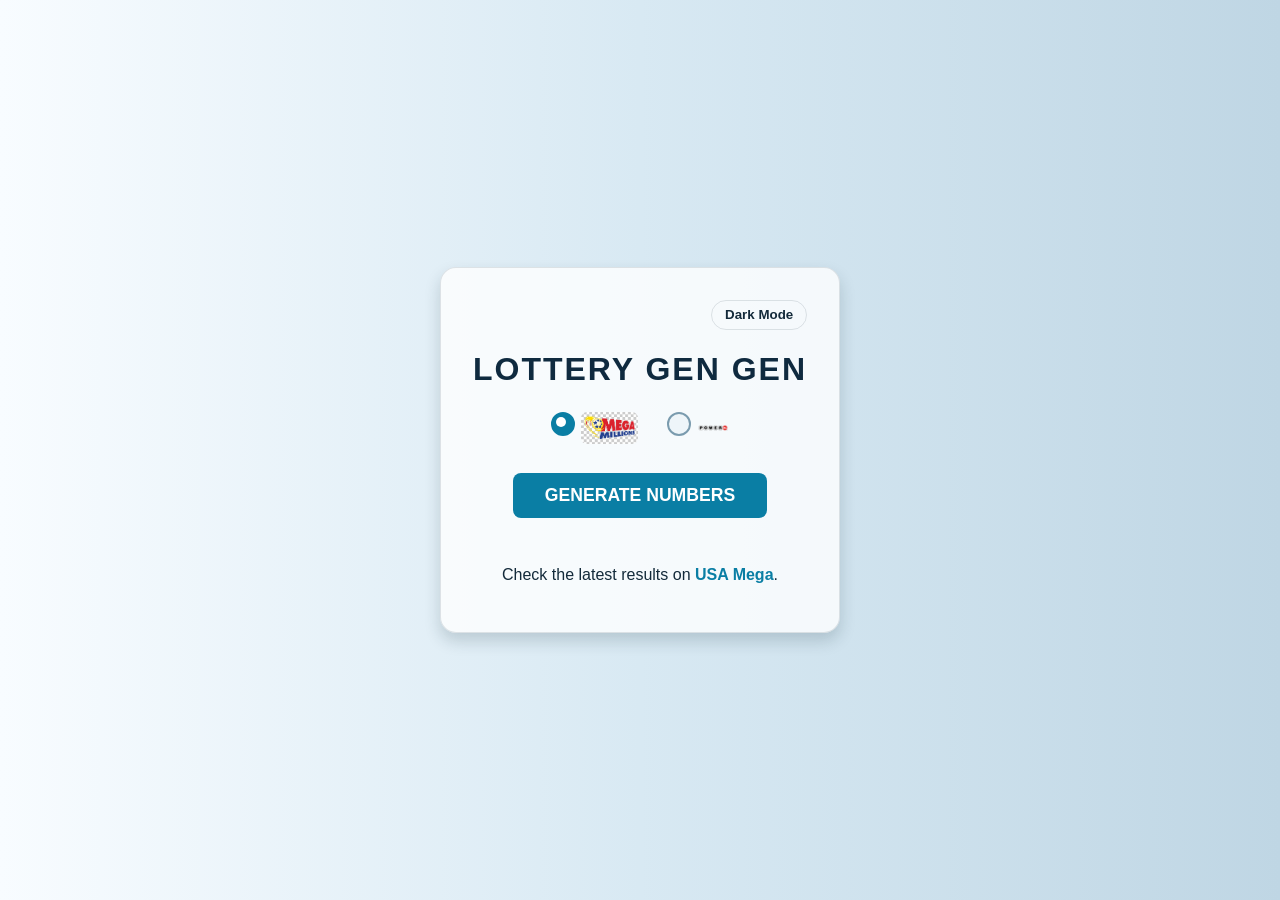
==== index.html @ 68587aea "Use lottery logos and ignore local workspace folders" ====
<!DOCTYPE html>
<html lang="en">
<head>
    <meta charset="UTF-8">
    <meta name="viewport" content="width=device-width, initial-scale=1.0">
    <title>Lottery Gen Gen</title>
    <link rel="stylesheet" href="style.css">
</head>
<body>
    <div class="container">
        <div class="top-bar">
            <button id="theme-toggle" class="theme-toggle" type="button" aria-label="Switch to dark mode">Dark Mode</button>
        </div>
        <h1>Lottery Gen Gen</h1>
        <div class="lottery-selection">
            <input type="radio" id="mega-millions" name="lottery" value="mega-millions" checked>
            <label for="mega-millions">
                <img src="favicons/megamillions_logo.jpg" alt="Mega Millions" class="lottery-logo">
            </label>
            <input type="radio" id="powerball" name="lottery" value="powerball">
            <label for="powerball">
                <img src="favicons/powerball_logo.png" alt="Powerball" class="lottery-logo">
            </label>
        </div>
        <div id="powerball-options" class="powerball-options">
            <input type="checkbox" id="power-play" name="power-play">
            <label for="power-play">Power Play</label>
            <input type="checkbox" id="double-play" name="double-play">
            <label for="double-play">Double Play</label>
        </div>
        <button id="generate-btn">Generate Numbers</button>
        <div id="results-container">
            <div id="main-numbers-container" class="numbers-container"></div>
            <div id="power-play-container" class="power-play-container"></div>
            <div id="double-play-container" class="double-play-container">
                <h2>Double Play Numbers</h2>
                <div id="double-play-numbers-container" class="numbers-container"></div>
            </div>
        </div>
        <p>Check the latest results on <a href="https://www.usamega.com/" target="_blank">USA Mega</a>.</p>
    </div>
    <script src="main.js"></script>
</body>
</html>
---- style.css ----
:root {
    --text-color: #132a3a;
    --bg-start: #f8fcff;
    --bg-mid: #d8e9f3;
    --bg-end: #bfd6e4;
    --container-bg: rgba(255, 255, 255, 0.78);
    --container-border: rgba(19, 42, 58, 0.12);
    --container-shadow: 0 0.5rem 1rem rgba(19, 42, 58, 0.18);
    --heading-color: #0f2a3f;
    --subheading-color: #1e3f56;
    --muted-label: #324f61;
    --button-bg: #0a7ea4;
    --button-bg-hover: #086686;
    --number-bg: #ffffff;
    --number-text: #142c3d;
    --number-border: #c4d7e2;
    --special-bg: #d92a2a;
    --special-border: #b82222;
    --link-color: #0a7ea4;
    --radio-bg: #eef5f9;
    --radio-border: #7a9bae;
    --radio-active: #0a7ea4;
    --power-play-color: #9b5f00;
    --divider: rgba(19, 42, 58, 0.15);
}

:root[data-theme="dark"] {
    --text-color: #ffffff;
    --bg-start: #0f2027;
    --bg-mid: #203a43;
    --bg-end: #2c5364;
    --container-bg: rgba(0, 0, 0, 0.2);
    --container-border: rgba(255, 255, 255, 0.1);
    --container-shadow: 0 0.5rem 1rem rgba(0, 0, 0, 0.5);
    --heading-color: #ffffff;
    --subheading-color: #ffffff;
    --muted-label: #eeeeee;
    --button-bg: #007bff;
    --button-bg-hover: #0056b3;
    --number-bg: #ffffff;
    --number-text: #000000;
    --number-border: #dddddd;
    --special-bg: #d92a2a;
    --special-border: #b82222;
    --link-color: #17a2b8;
    --radio-bg: #333333;
    --radio-border: #aaaaaa;
    --radio-active: #007bff;
    --power-play-color: #ffc107;
    --divider: rgba(255, 255, 255, 0.2);
}

body {
    font-family: 'Helvetica Neue', Helvetica, Arial, sans-serif;
    background: linear-gradient(to right, var(--bg-start), var(--bg-mid), var(--bg-end));
    color: var(--text-color);
    display: flex;
    justify-content: center;
    align-items: center;
    min-height: 100vh;
    margin: 0;
    transition: background 0.25s ease, color 0.25s ease;
}

.container {
    background-color: var(--container-bg);
    padding: 2rem;
    border-radius: 1rem;
    box-shadow: var(--container-shadow);
    text-align: center;
    max-width: 90%;
    border: 1px solid var(--container-border);
    transition: background-color 0.25s ease, border-color 0.25s ease, box-shadow 0.25s ease;
}

.top-bar {
    display: flex;
    justify-content: flex-end;
}

.theme-toggle {
    border: 1px solid var(--container-border);
    background: transparent;
    color: var(--text-color);
    border-radius: 999px;
    padding: 0.4rem 0.8rem;
    cursor: pointer;
    font-weight: 600;
    transition: background-color 0.2s ease, color 0.2s ease, border-color 0.2s ease;
}

.theme-toggle:hover {
    background-color: var(--button-bg);
    color: #fff;
    border-color: var(--button-bg);
}

h1 {
    margin-bottom: 1.5rem;
    color: var(--heading-color);
    text-transform: uppercase;
    letter-spacing: 2px;
}

.lottery-selection, .powerball-options {
    margin-bottom: 1.5rem;
    font-size: 1.1rem;
}

.lottery-selection label, .powerball-options label {
    margin: 0 0.75rem;
    cursor: pointer;
    color: var(--muted-label);
}

#generate-btn {
    background-color: var(--button-bg);
    color: white;
    padding: 0.75rem 2rem;
    border: none;
    border-radius: 0.5rem;
    cursor: pointer;
    font-size: 1.1rem;
    font-weight: bold;
    text-transform: uppercase;
    transition: background-color 0.3s, transform 0.2s;
}

#generate-btn:hover {
    background-color: var(--button-bg-hover);
    transform: translateY(-2px);
}

.numbers-container {
    display: flex;
    justify-content: center;
    flex-wrap: wrap;
    margin-top: 1.5rem;
}

.number {
    background-color: var(--number-bg);
    width: 3.5rem;
    height: 3.5rem;
    border-radius: 50%;
    display: flex;
    justify-content: center;
    align-items: center;
    margin: 0.5rem;
    font-size: 1.5rem;
    font-weight: bold;
    color: var(--number-text);
    box-shadow: 0 2px 5px rgba(0,0,0,0.2);
    border: 3px solid var(--number-border);
}

.number.special {
    background-color: var(--special-bg); /* Red for Powerball */
    color: #fff;
    border-color: var(--special-border);
}

.power-play-container {
    margin-top: 1.5rem;
    font-size: 1.5rem;
    font-weight: bold;
    color: var(--power-play-color);
}

.double-play-container {
    display: none;
    margin-top: 2rem;
    border-top: 1px solid var(--divider);
    padding-top: 2rem;
}

h2 {
    margin-bottom: 1rem;
    color: var(--subheading-color);
    text-transform: uppercase;
    letter-spacing: 1px;
}

a {
    color: var(--link-color);
    text-decoration: none;
    font-weight: bold;
}

a:hover {
    text-decoration: underline;
}

/* Custom Radio Buttons */
input[type="radio"] {
    display: none;
}
input[type="radio"] + label {
    position: relative;
    padding-left: 30px;
    cursor: pointer;
    line-height: 20px;
    display: inline-flex;
    align-items: center;
    min-height: 28px;
}
input[type="radio"] + label:before {
    content: '';
    position: absolute;
    left: 0;
    top: 0;
    width: 20px;
    height: 20px;
    border: 2px solid var(--radio-border);
    border-radius: 100%;
    background: var(--radio-bg);
}
input[type="radio"]:checked + label:before {
    border-color: var(--radio-active);
    background: var(--radio-active);
}
input[type="radio"]:checked + label:after {
    content: '';
    position: absolute;
    top: 5px;
    left: 5px;
    width: 10px;
    height: 10px;
    border-radius: 100%;
    background: #fff;
}

.powerball-options {
    display: none;
}

.lottery-logo {
    height: 32px;
    width: auto;
    object-fit: contain;
    border-radius: 6px;
}
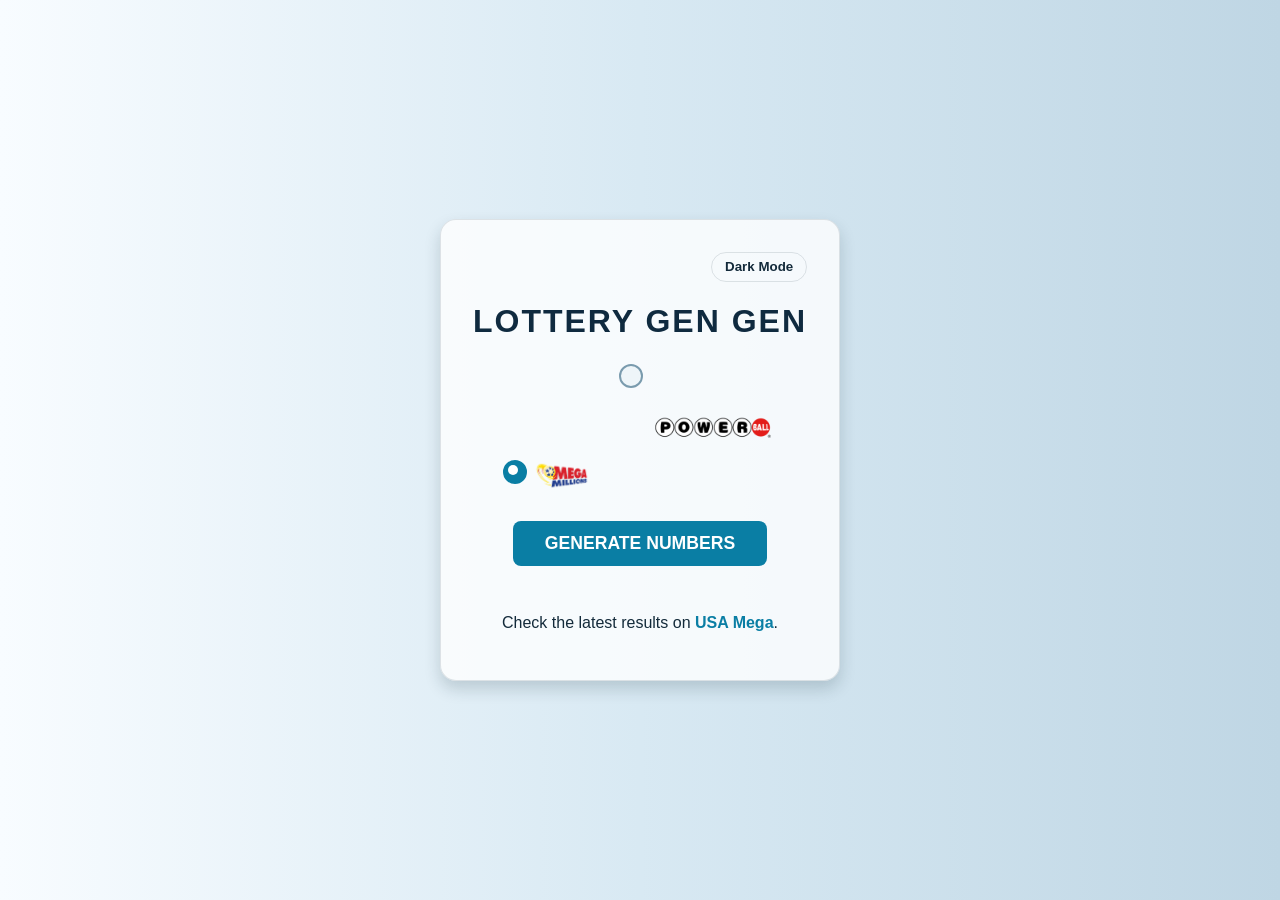
==== commit dab395d9: "Use Mega Millions PNG and enlarge Powerball logo" ====
--- a/index.html
+++ b/index.html
@@ -16,11 +16,11 @@
         <div class="lottery-selection">
             <input type="radio" id="mega-millions" name="lottery" value="mega-millions" checked>
             <label for="mega-millions">
-                <img src="favicons/megamillions_logo.jpg" alt="Mega Millions" class="lottery-logo">
+                <img src="favicons/megamillions_logo.png" alt="Mega Millions" class="lottery-logo">
             </label>
             <input type="radio" id="powerball" name="lottery" value="powerball">
             <label for="powerball">
-                <img src="favicons/powerball_logo.png" alt="Powerball" class="lottery-logo">
+                <img src="favicons/powerball_logo.png" alt="Powerball" class="lottery-logo powerball-logo">
             </label>
         </div>
         <div id="powerball-options" class="powerball-options">
--- a/style.css
+++ b/style.css
@@ -241,3 +241,7 @@
     object-fit: contain;
     border-radius: 6px;
 }
+
+.powerball-logo {
+    height: 128px;
+}
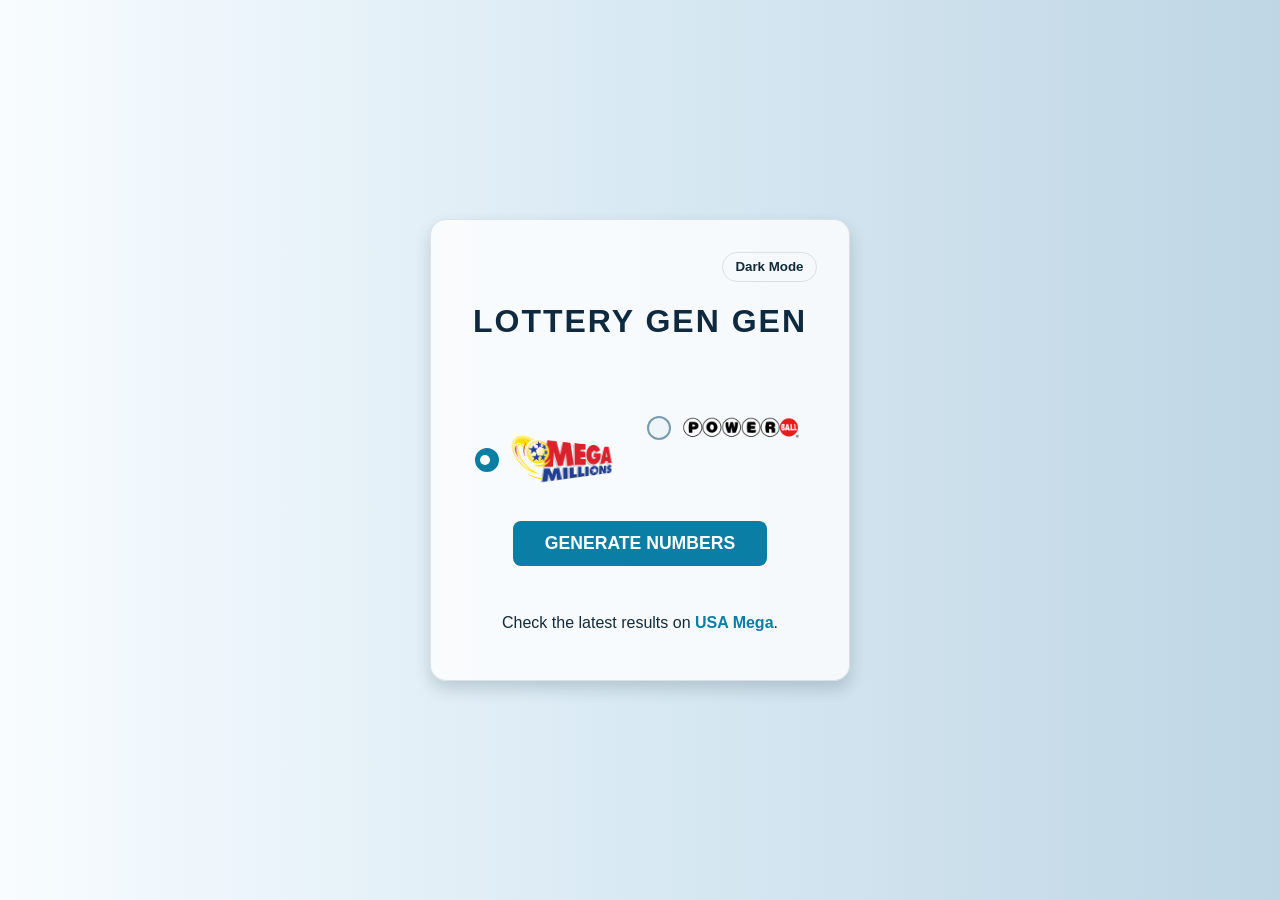
==== commit 9be80b0d: "Center lottery radio markers and enlarge Mega Millions logo" ====
--- a/index.html
+++ b/index.html
@@ -16,7 +16,7 @@
         <div class="lottery-selection">
             <input type="radio" id="mega-millions" name="lottery" value="mega-millions" checked>
             <label for="mega-millions">
-                <img src="favicons/megamillions_logo.png" alt="Mega Millions" class="lottery-logo">
+                <img src="favicons/megamillions_logo.png" alt="Mega Millions" class="lottery-logo mega-millions-logo">
             </label>
             <input type="radio" id="powerball" name="lottery" value="powerball">
             <label for="powerball">
--- a/style.css
+++ b/style.css
@@ -209,7 +209,8 @@
     content: '';
     position: absolute;
     left: 0;
-    top: 0;
+    top: 50%;
+    transform: translateY(-50%);
     width: 20px;
     height: 20px;
     border: 2px solid var(--radio-border);
@@ -223,8 +224,9 @@
 input[type="radio"]:checked + label:after {
     content: '';
     position: absolute;
-    top: 5px;
+    top: 50%;
     left: 5px;
+    transform: translateY(-50%);
     width: 10px;
     height: 10px;
     border-radius: 100%;
@@ -242,6 +244,10 @@
     border-radius: 6px;
 }
 
+.mega-millions-logo {
+    height: 64px;
+}
+
 .powerball-logo {
     height: 128px;
 }
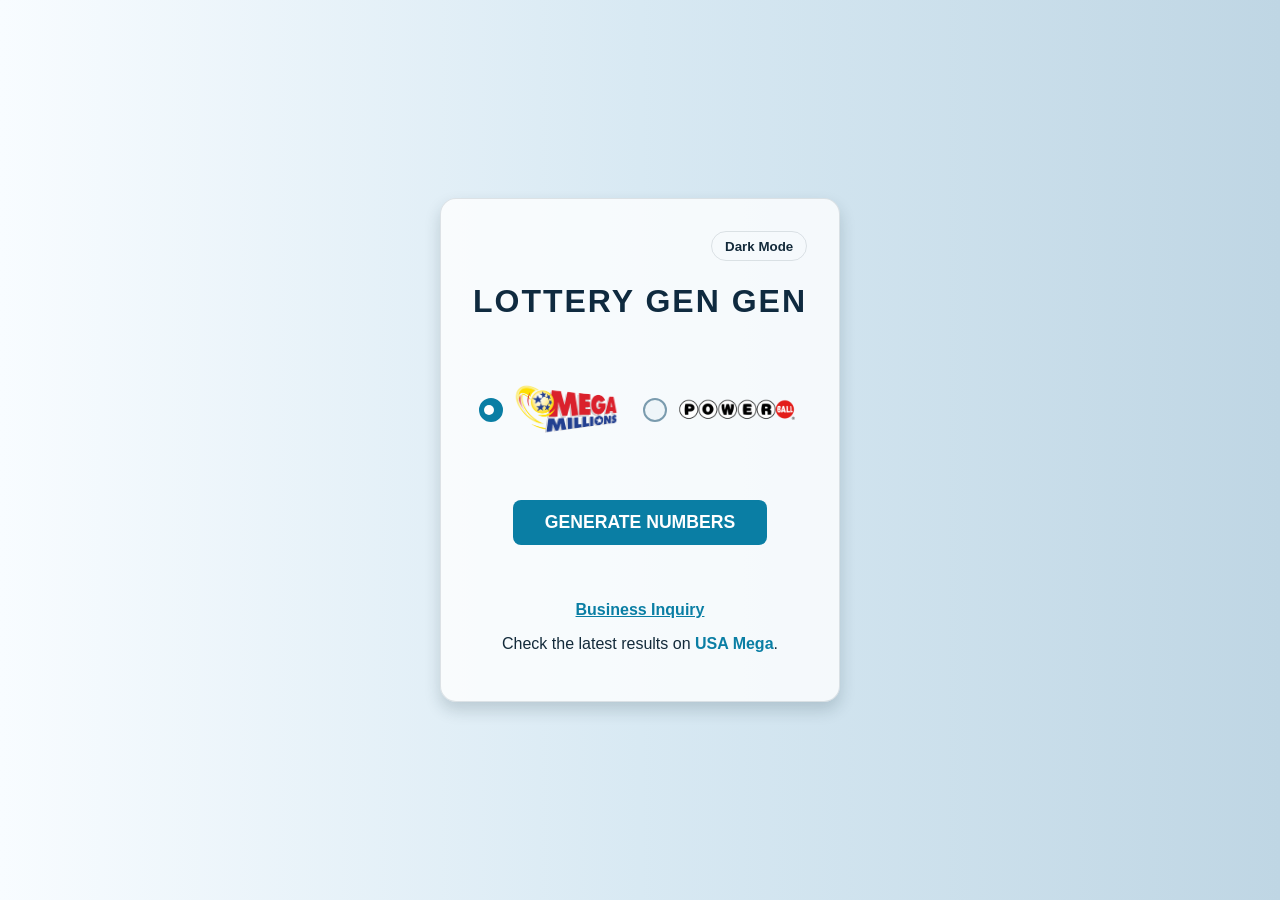
==== commit 9742e915: "Add toggleable business inquiry form with Formspree" ====
--- a/index.html
+++ b/index.html
@@ -38,6 +38,30 @@
                 <div id="double-play-numbers-container" class="numbers-container"></div>
             </div>
         </div>
+        <p class="business-inquiry-trigger">
+            <button id="business-inquiry-toggle" class="business-inquiry-toggle" type="button" aria-controls="partnership-section" aria-expanded="false">
+                Business Inquiry
+            </button>
+        </p>
+        <section id="partnership-section" class="partnership-section is-hidden">
+            <h2>Business Partnership Inquiry</h2>
+            <form class="partnership-form" action="https://formspree.io/f/xaqdzkvl" method="POST">
+                <input type="hidden" name="_subject" value="New Business Partnership Inquiry">
+                <label for="partner-name">Name</label>
+                <input id="partner-name" name="name" type="text" required>
+
+                <label for="partner-email">Email</label>
+                <input id="partner-email" name="email" type="email" required>
+
+                <label for="partner-company">Company</label>
+                <input id="partner-company" name="company" type="text">
+
+                <label for="partner-message">Inquiry</label>
+                <textarea id="partner-message" name="message" rows="5" required></textarea>
+
+                <button type="submit">Send Inquiry</button>
+            </form>
+        </section>
         <p>Check the latest results on <a href="https://www.usamega.com/" target="_blank">USA Mega</a>.</p>
     </div>
     <script src="main.js"></script>
--- a/style.css
+++ b/style.css
@@ -114,6 +114,14 @@
     color: var(--muted-label);
 }
 
+.lottery-selection {
+    display: flex;
+    justify-content: center;
+    align-items: center;
+    gap: 1.25rem;
+    flex-wrap: wrap;
+}
+
 #generate-btn {
     background-color: var(--button-bg);
     color: white;
@@ -203,7 +211,8 @@
     line-height: 20px;
     display: inline-flex;
     align-items: center;
-    min-height: 28px;
+    min-height: 132px;
+    margin: 0;
 }
 input[type="radio"] + label:before {
     content: '';
@@ -251,3 +260,82 @@
 .powerball-logo {
     height: 128px;
 }
+
+.partnership-section {
+    margin-top: 2rem;
+    padding-top: 1.5rem;
+    border-top: 1px solid var(--divider);
+    text-align: left;
+}
+
+.business-inquiry-trigger {
+    margin-top: 2rem;
+    margin-bottom: 0;
+}
+
+.business-inquiry-toggle {
+    background: none;
+    border: none;
+    color: var(--link-color);
+    font: inherit;
+    font-weight: 700;
+    text-decoration: underline;
+    cursor: pointer;
+    padding: 0;
+}
+
+.business-inquiry-toggle:hover {
+    color: var(--button-bg-hover);
+}
+
+.is-hidden {
+    display: none;
+}
+
+.partnership-section h2 {
+    margin-bottom: 0.8rem;
+}
+
+.partnership-form {
+    display: grid;
+    gap: 0.55rem;
+}
+
+.partnership-form label {
+    font-weight: 600;
+    color: var(--muted-label);
+}
+
+.partnership-form input,
+.partnership-form textarea {
+    width: 100%;
+    box-sizing: border-box;
+    border: 1px solid var(--container-border);
+    background: var(--container-bg);
+    color: var(--text-color);
+    border-radius: 0.5rem;
+    padding: 0.65rem 0.75rem;
+    font: inherit;
+}
+
+.partnership-form textarea {
+    resize: vertical;
+    min-height: 120px;
+}
+
+.partnership-form button {
+    margin-top: 0.4rem;
+    background-color: var(--button-bg);
+    color: #fff;
+    border: none;
+    border-radius: 0.5rem;
+    padding: 0.75rem 1rem;
+    font-size: 1rem;
+    font-weight: 700;
+    cursor: pointer;
+    transition: background-color 0.2s ease;
+}
+
+.partnership-form button:hover {
+    background-color: var(--button-bg-hover);
+}
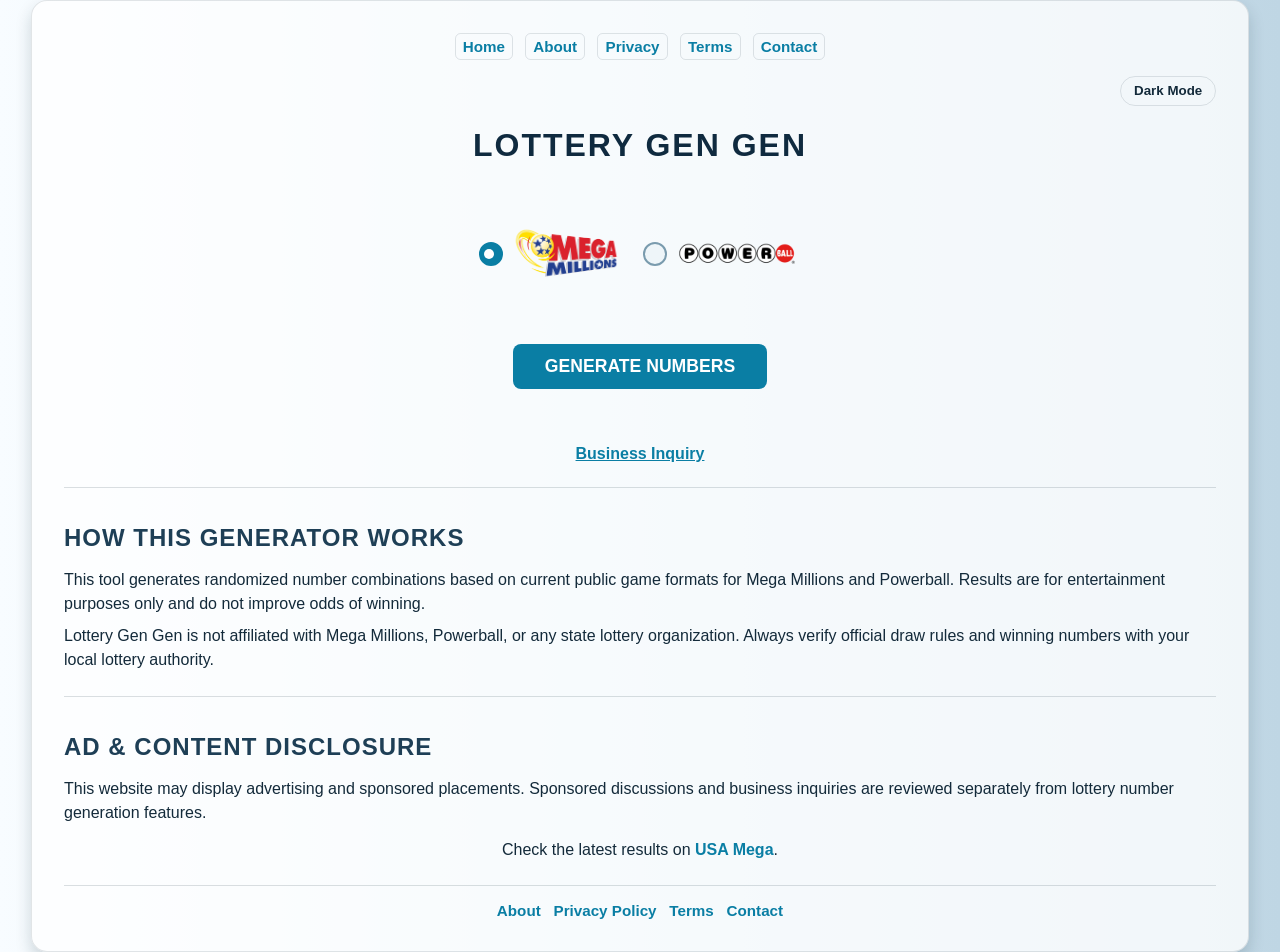
==== commit 7e5db9e1: "Add AdSense-readiness pages, metadata, and crawler files" ====
--- a/index.html
+++ b/index.html
@@ -4,11 +4,20 @@
 <head>
     <meta charset="UTF-8">
     <meta name="viewport" content="width=device-width, initial-scale=1.0">
-    <title>Lottery Gen Gen</title>
+    <meta name="description" content="Lottery Gen Gen helps you generate Mega Millions and Powerball number combinations for entertainment.">
+    <meta name="robots" content="index,follow">
+    <title>Lottery Gen Gen | Mega Millions & Powerball Number Generator</title>
     <link rel="stylesheet" href="style.css">
 </head>
 <body>
     <div class="container">
+        <nav class="site-nav" aria-label="Site links">
+            <a href="index.html">Home</a>
+            <a href="about.html">About</a>
+            <a href="privacy.html">Privacy</a>
+            <a href="terms.html">Terms</a>
+            <a href="contact.html">Contact</a>
+        </nav>
         <div class="top-bar">
             <button id="theme-toggle" class="theme-toggle" type="button" aria-label="Switch to dark mode">Dark Mode</button>
         </div>
@@ -62,7 +71,22 @@
                 <button type="submit">Send Inquiry</button>
             </form>
         </section>
-        <p>Check the latest results on <a href="https://www.usamega.com/" target="_blank">USA Mega</a>.</p>
+        <section class="info-section">
+            <h2>How This Generator Works</h2>
+            <p>This tool generates randomized number combinations based on current public game formats for Mega Millions and Powerball. Results are for entertainment purposes only and do not improve odds of winning.</p>
+            <p>Lottery Gen Gen is not affiliated with Mega Millions, Powerball, or any state lottery organization. Always verify official draw rules and winning numbers with your local lottery authority.</p>
+        </section>
+        <section class="info-section">
+            <h2>Ad & Content Disclosure</h2>
+            <p>This website may display advertising and sponsored placements. Sponsored discussions and business inquiries are reviewed separately from lottery number generation features.</p>
+        </section>
+        <p>Check the latest results on <a href="https://www.usamega.com/" target="_blank" rel="noopener noreferrer">USA Mega</a>.</p>
+        <footer class="site-footer">
+            <a href="about.html">About</a>
+            <a href="privacy.html">Privacy Policy</a>
+            <a href="terms.html">Terms</a>
+            <a href="contact.html">Contact</a>
+        </footer>
     </div>
     <script src="main.js"></script>
 </body>
--- a/style.css
+++ b/style.css
@@ -74,6 +74,28 @@
     transition: background-color 0.25s ease, border-color 0.25s ease, box-shadow 0.25s ease;
 }
 
+.site-nav {
+    display: flex;
+    flex-wrap: wrap;
+    justify-content: center;
+    gap: 0.75rem;
+    margin-bottom: 1rem;
+}
+
+.site-nav a {
+    font-size: 0.95rem;
+    padding: 0.25rem 0.45rem;
+    border-radius: 0.35rem;
+    text-decoration: none;
+    border: 1px solid var(--container-border);
+}
+
+.site-nav a:hover {
+    text-decoration: none;
+    background-color: var(--button-bg);
+    color: #fff;
+}
+
 .top-bar {
     display: flex;
     justify-content: flex-end;
@@ -339,3 +361,48 @@
 .partnership-form button:hover {
     background-color: var(--button-bg-hover);
 }
+
+.info-section {
+    margin-top: 1.5rem;
+    padding-top: 1rem;
+    border-top: 1px solid var(--divider);
+    text-align: left;
+}
+
+.info-section p {
+    line-height: 1.5;
+    margin: 0.5rem 0;
+}
+
+.site-footer {
+    margin-top: 1.6rem;
+    padding-top: 1rem;
+    border-top: 1px solid var(--divider);
+    display: flex;
+    flex-wrap: wrap;
+    justify-content: center;
+    gap: 0.8rem;
+}
+
+.site-footer a {
+    font-size: 0.95rem;
+}
+
+.legal-page {
+    max-width: 840px;
+}
+
+.legal-content {
+    text-align: left;
+    line-height: 1.6;
+}
+
+.legal-content h2 {
+    margin-top: 1.4rem;
+    margin-bottom: 0.5rem;
+}
+
+.legal-content p,
+.legal-content li {
+    color: var(--text-color);
+}
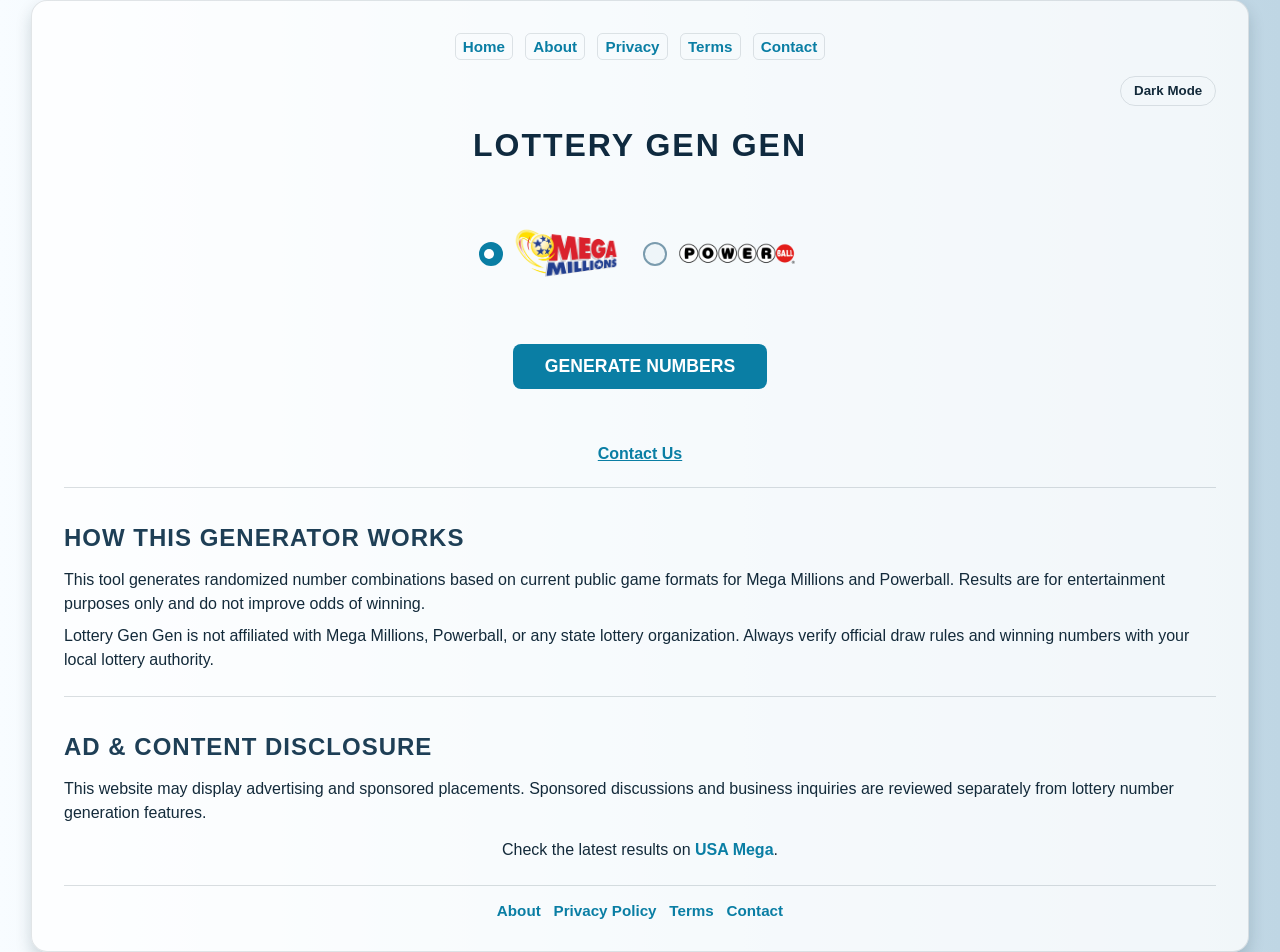
==== commit e43bfdb6: "Rename inquiry toggle to Contact Us and link from contact page" ====
--- a/index.html
+++ b/index.html
@@ -49,7 +49,7 @@
         </div>
         <p class="business-inquiry-trigger">
             <button id="business-inquiry-toggle" class="business-inquiry-toggle" type="button" aria-controls="partnership-section" aria-expanded="false">
-                Business Inquiry
+                Contact Us
             </button>
         </p>
         <section id="partnership-section" class="partnership-section is-hidden">
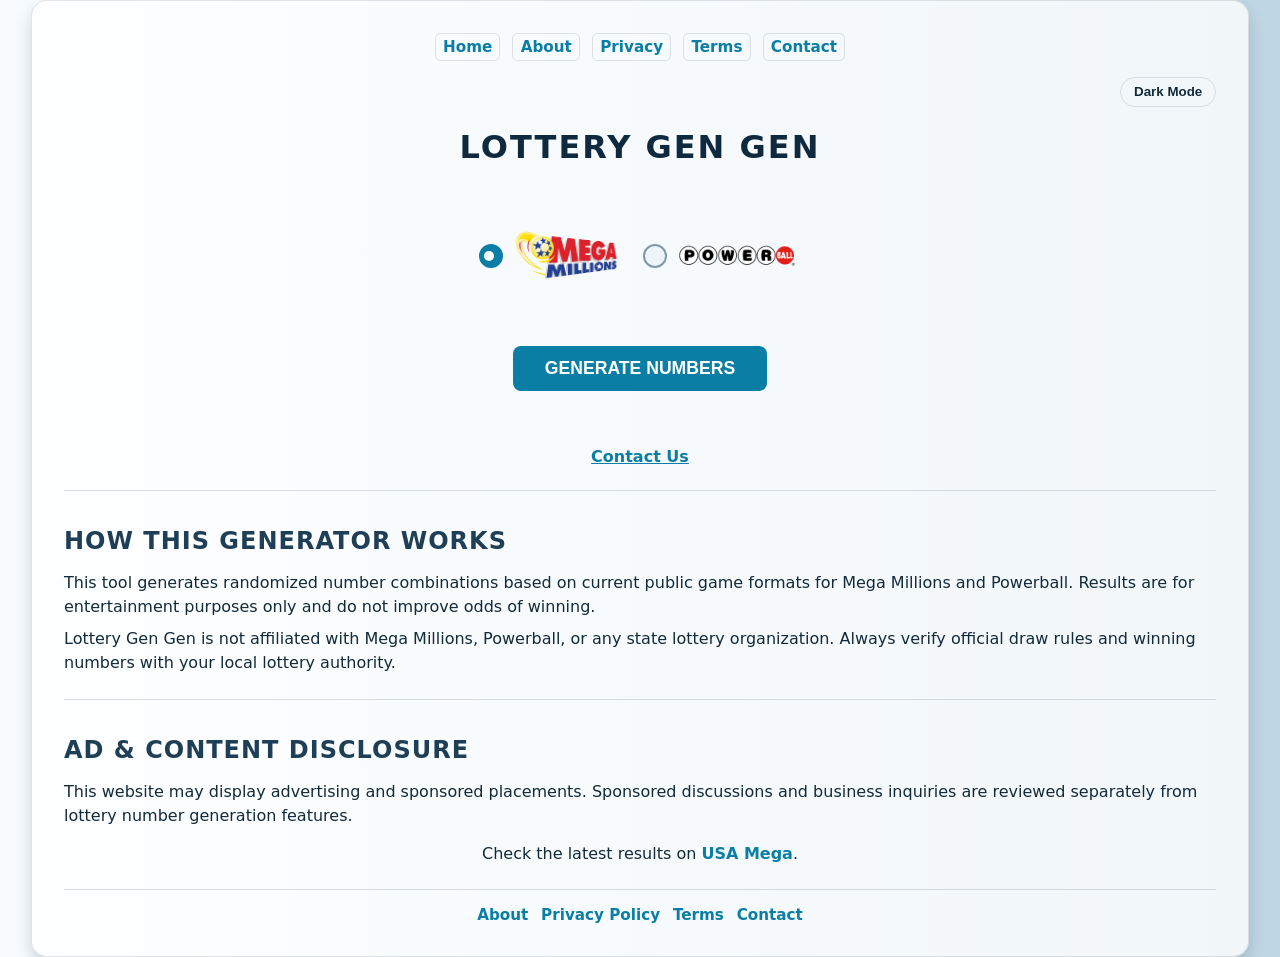
==== commit 2c8fcf4f: "Add Google AdSense tags and ads.txt publisher entry" ====
--- a/index.html
+++ b/index.html
@@ -6,6 +6,8 @@
     <meta name="viewport" content="width=device-width, initial-scale=1.0">
     <meta name="description" content="Lottery Gen Gen helps you generate Mega Millions and Powerball number combinations for entertainment.">
     <meta name="robots" content="index,follow">
+    <meta name="google-adsense-account" content="ca-pub-6915248279178120">
+    <script async src="https://pagead2.googlesyndication.com/pagead/js/adsbygoogle.js?client=ca-pub-6915248279178120" crossorigin="anonymous"></script>
     <title>Lottery Gen Gen | Mega Millions & Powerball Number Generator</title>
     <link rel="stylesheet" href="style.css">
 </head>
--- a/style.css
+++ b/style.css
@@ -52,7 +52,7 @@
 }
 
 body {
-    font-family: 'Helvetica Neue', Helvetica, Arial, sans-serif;
+    font-family: system-ui, -apple-system, "Segoe UI", Roboto, "Helvetica Neue", Arial, sans-serif;
     background: linear-gradient(to right, var(--bg-start), var(--bg-mid), var(--bg-end));
     color: var(--text-color);
     display: flex;
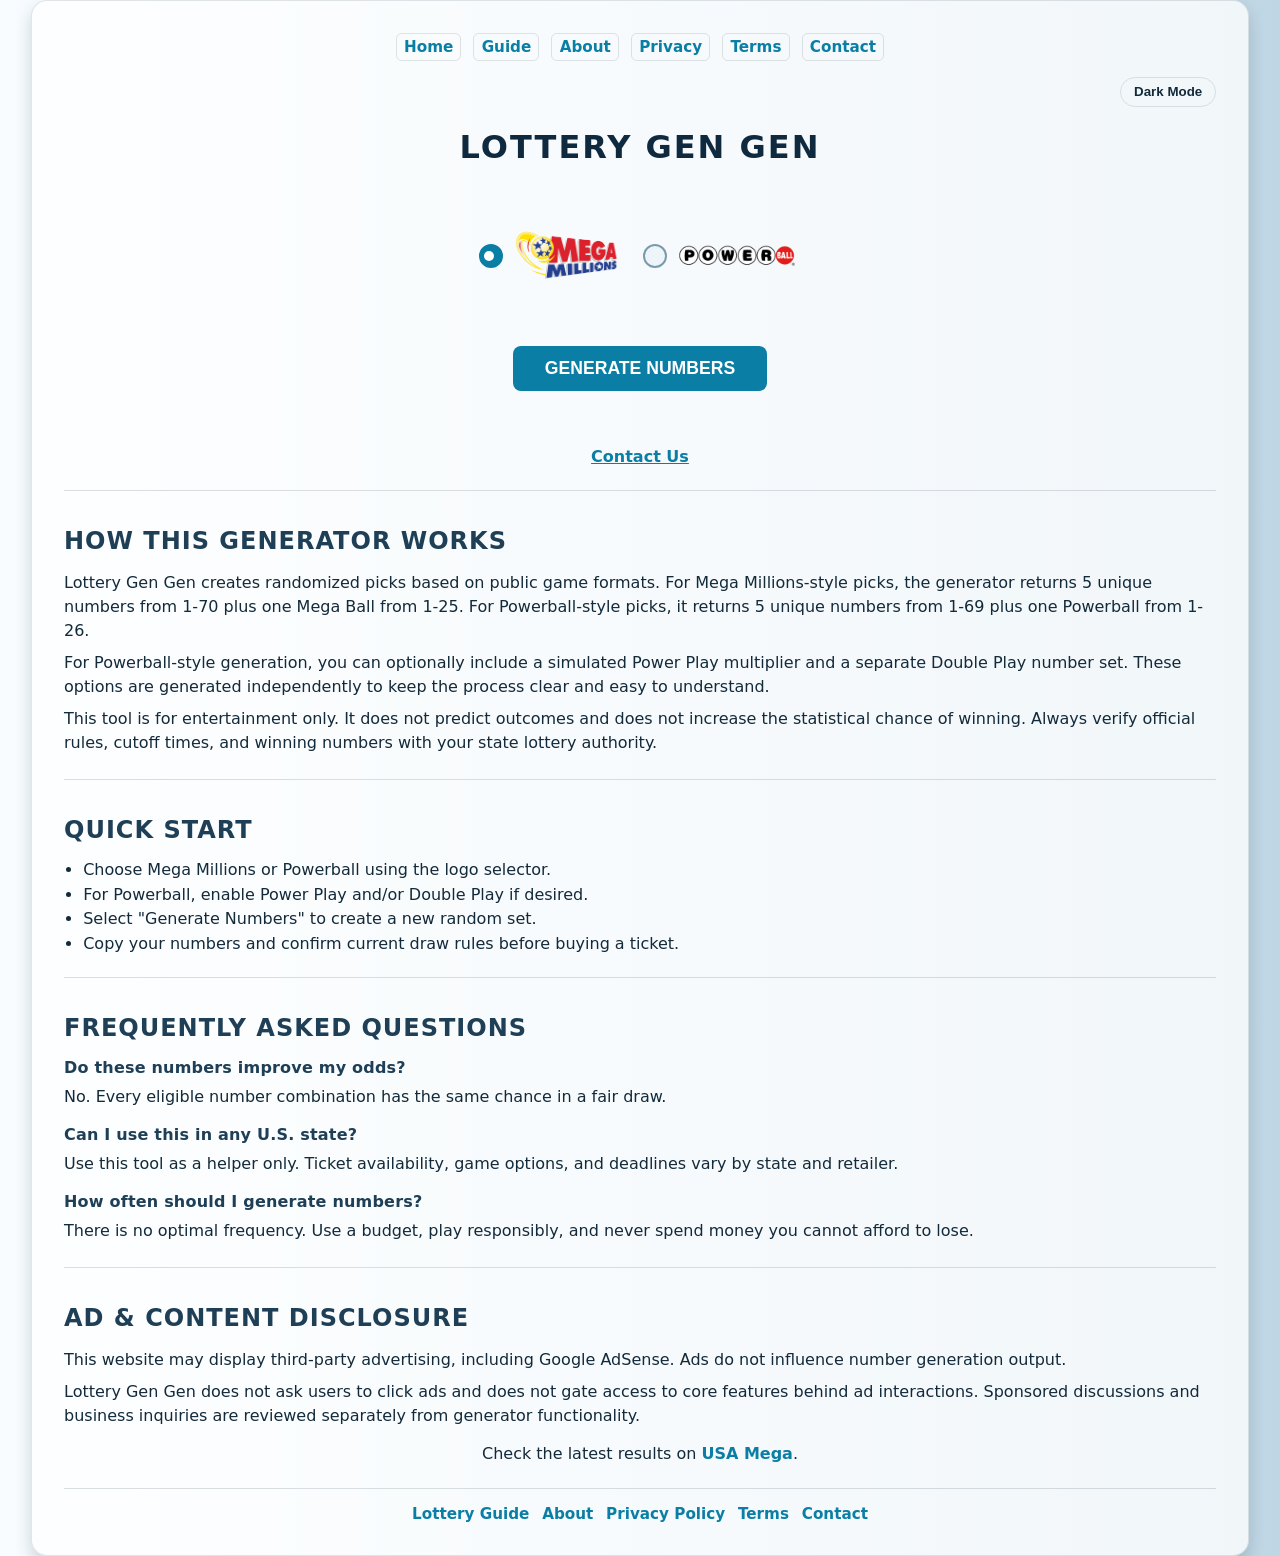
==== commit 8c47e9dc: "Improve AdSense review readiness with richer content and site structure" ====
--- a/index.html
+++ b/index.html
@@ -4,17 +4,19 @@
 <head>
     <meta charset="UTF-8">
     <meta name="viewport" content="width=device-width, initial-scale=1.0">
-    <meta name="description" content="Lottery Gen Gen helps you generate Mega Millions and Powerball number combinations for entertainment.">
+    <meta name="description" content="Lottery Gen Gen is a free lottery number generator for Mega Millions and Powerball-style picks, with transparent rules and responsible-use guidance.">
     <meta name="robots" content="index,follow">
     <meta name="google-adsense-account" content="ca-pub-6915248279178120">
     <script async src="https://pagead2.googlesyndication.com/pagead/js/adsbygoogle.js?client=ca-pub-6915248279178120" crossorigin="anonymous"></script>
     <title>Lottery Gen Gen | Mega Millions & Powerball Number Generator</title>
+    <link rel="canonical" href="https://ckoh04.github.io/lotto_gengen/">
     <link rel="stylesheet" href="style.css">
 </head>
 <body>
     <div class="container">
         <nav class="site-nav" aria-label="Site links">
             <a href="index.html">Home</a>
+            <a href="guide.html">Guide</a>
             <a href="about.html">About</a>
             <a href="privacy.html">Privacy</a>
             <a href="terms.html">Terms</a>
@@ -75,15 +77,36 @@
         </section>
         <section class="info-section">
             <h2>How This Generator Works</h2>
-            <p>This tool generates randomized number combinations based on current public game formats for Mega Millions and Powerball. Results are for entertainment purposes only and do not improve odds of winning.</p>
-            <p>Lottery Gen Gen is not affiliated with Mega Millions, Powerball, or any state lottery organization. Always verify official draw rules and winning numbers with your local lottery authority.</p>
+            <p>Lottery Gen Gen creates randomized picks based on public game formats. For Mega Millions-style picks, the generator returns 5 unique numbers from 1-70 plus one Mega Ball from 1-25. For Powerball-style picks, it returns 5 unique numbers from 1-69 plus one Powerball from 1-26.</p>
+            <p>For Powerball-style generation, you can optionally include a simulated Power Play multiplier and a separate Double Play number set. These options are generated independently to keep the process clear and easy to understand.</p>
+            <p>This tool is for entertainment only. It does not predict outcomes and does not increase the statistical chance of winning. Always verify official rules, cutoff times, and winning numbers with your state lottery authority.</p>
+        </section>
+        <section class="info-section">
+            <h2>Quick Start</h2>
+            <ul>
+                <li>Choose Mega Millions or Powerball using the logo selector.</li>
+                <li>For Powerball, enable Power Play and/or Double Play if desired.</li>
+                <li>Select "Generate Numbers" to create a new random set.</li>
+                <li>Copy your numbers and confirm current draw rules before buying a ticket.</li>
+            </ul>
+        </section>
+        <section class="info-section">
+            <h2>Frequently Asked Questions</h2>
+            <h3>Do these numbers improve my odds?</h3>
+            <p>No. Every eligible number combination has the same chance in a fair draw.</p>
+            <h3>Can I use this in any U.S. state?</h3>
+            <p>Use this tool as a helper only. Ticket availability, game options, and deadlines vary by state and retailer.</p>
+            <h3>How often should I generate numbers?</h3>
+            <p>There is no optimal frequency. Use a budget, play responsibly, and never spend money you cannot afford to lose.</p>
         </section>
         <section class="info-section">
             <h2>Ad & Content Disclosure</h2>
-            <p>This website may display advertising and sponsored placements. Sponsored discussions and business inquiries are reviewed separately from lottery number generation features.</p>
+            <p>This website may display third-party advertising, including Google AdSense. Ads do not influence number generation output.</p>
+            <p>Lottery Gen Gen does not ask users to click ads and does not gate access to core features behind ad interactions. Sponsored discussions and business inquiries are reviewed separately from generator functionality.</p>
         </section>
         <p>Check the latest results on <a href="https://www.usamega.com/" target="_blank" rel="noopener noreferrer">USA Mega</a>.</p>
         <footer class="site-footer">
+            <a href="guide.html">Lottery Guide</a>
             <a href="about.html">About</a>
             <a href="privacy.html">Privacy Policy</a>
             <a href="terms.html">Terms</a>
--- a/style.css
+++ b/style.css
@@ -374,6 +374,27 @@
     margin: 0.5rem 0;
 }
 
+.info-section ul,
+.info-section ol,
+.legal-content ul,
+.legal-content ol {
+    margin: 0.5rem 0 0.8rem 1.2rem;
+    padding: 0;
+}
+
+.info-section li,
+.legal-content li {
+    margin: 0.35rem 0;
+}
+
+.info-section h3 {
+    margin-top: 1rem;
+    margin-bottom: 0.35rem;
+    color: var(--subheading-color);
+    font-size: 1rem;
+    letter-spacing: 0.2px;
+}
+
 .site-footer {
     margin-top: 1.6rem;
     padding-top: 1rem;
